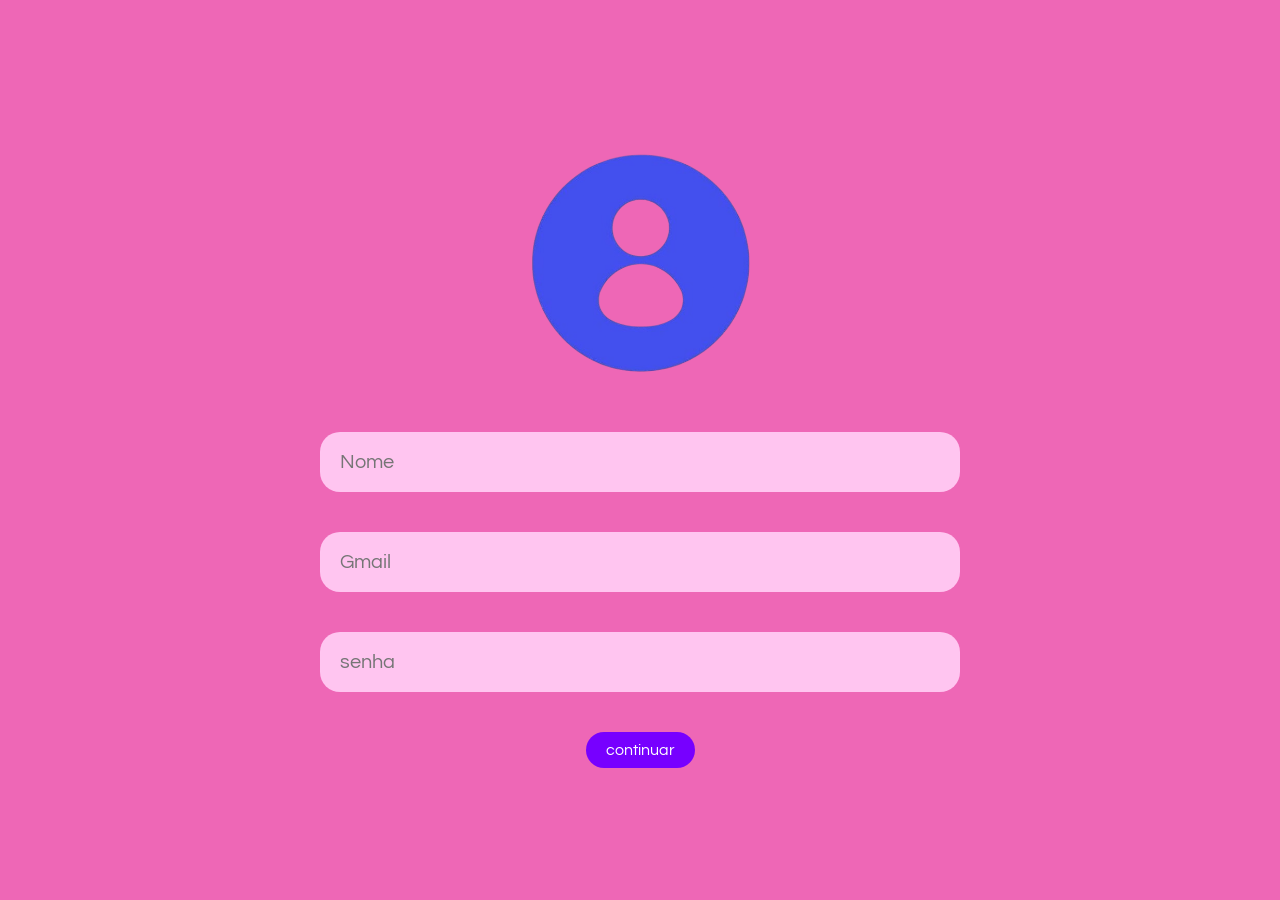
==== cadastro.html @ 230d6e53 "primary commit" ====
<!DOCTYPE html>
<html lang="pt-br">
  <head>
    <meta charset="UTF-8" />
    <meta name="viewport" content="width=device-width, initial-scale=1.0" />
    <title>cadastro</title>
    <link rel="stylesheet" href="cadastro.css" />
    <link
      href="https://fonts.googleapis.com/css2?family=Questrial&display=swap"
      rel="stylesheet"
    />
    <script src="geral.js"></script>
  </head>
  <body>
    <div class="cadastro">
      <img src="img/user.png" id="user2" />

      <label for="Nome"></label>
      <textarea id="cadastro" placeholder="Nome" maxlength="20"></textarea>

      <label for="Gmailuser"></label>
      <textarea id="cadastro" placeholder="Gmail" maxlength="60"></textarea>

      <label for="senhauser"></label>
      <textarea id="cadastro" placeholder="senha" maxlength="60"></textarea>

      <a href="">
        <button id="continuar">continuar</button>
      </a>
    </div>
  </body>
</html>
---- cadastro.css ----
body {
        background-color: #ee67b6;
        background-size: 100% 100%;
        width: 100vw;
        height: 100vh;
        margin: 0;
    }

    #user2{

        position: relative;
        justify-content: center;
        width: 260px;
        height: auto;
    

    }

    .cadastro {

        display: flex;
        position: relative;
        flex-direction: column; /* Deixa as caixas de texto empilhadas */
        justify-content: center; /* Centraliza horizontalmente */
        align-items: center; /* Centraliza verticalmente */
        font-family: 'Questrial', sans-serif;
        height: 100vh; /* Define altura total da tela */
        gap: 20px; /* Dá espaçamento entre as caixas de texto */ 
        
        
    }

    #cadastro {
        position: relative; /*Deixa o posicionamento relativo */
        width: 600px; /* Largura total */
        max-width: 70%; /* Define o tamanho máximo que ele pode alcançar */ 
        height: 20px; /* Altura ajustada */
        padding: 20px; /* Espaçamento interno */
        border-radius: 20px; /* Bordas arredondadas */
        font-family: 'Questrial', sans-serif;
        font-size: 20px; /* Tamanho da fonte */
        background-color: #ffc5f0; /* Cor de fundo suave */
        resize: none; /* Impede redimensionamento pelo usuário */
        border: none; /* Remove qualquer borda */
        outline: none; /* Remove contornos que aparecem ao clicar */
        overflow: hidden;

    }

    #continuar {
        margin-top: 20px; /* Adiciona espaço acima do botão */
        background-color: #7700ff; /* Cor de fundo azul */
        color: white; /* Texto branco */
        padding: 10px 20px; /* Espaçamento interno */
        font-size: 16px; /* Tamanho da fonte */
        font-family: 'Questrial', sans-serif;
        border: none; /* Remove a borda padrão */
        border-radius: 20px; /* Arredonda as bordas */
        cursor: pointer; /* Mostra a mãozinha ao passar o mouse */
        transition: background-color 0.3s ease; /* Animação suave */
    }
    #continuar:hover     {
        background-color: #d367ee; /* Muda a cor ao passar o mouse */
    }
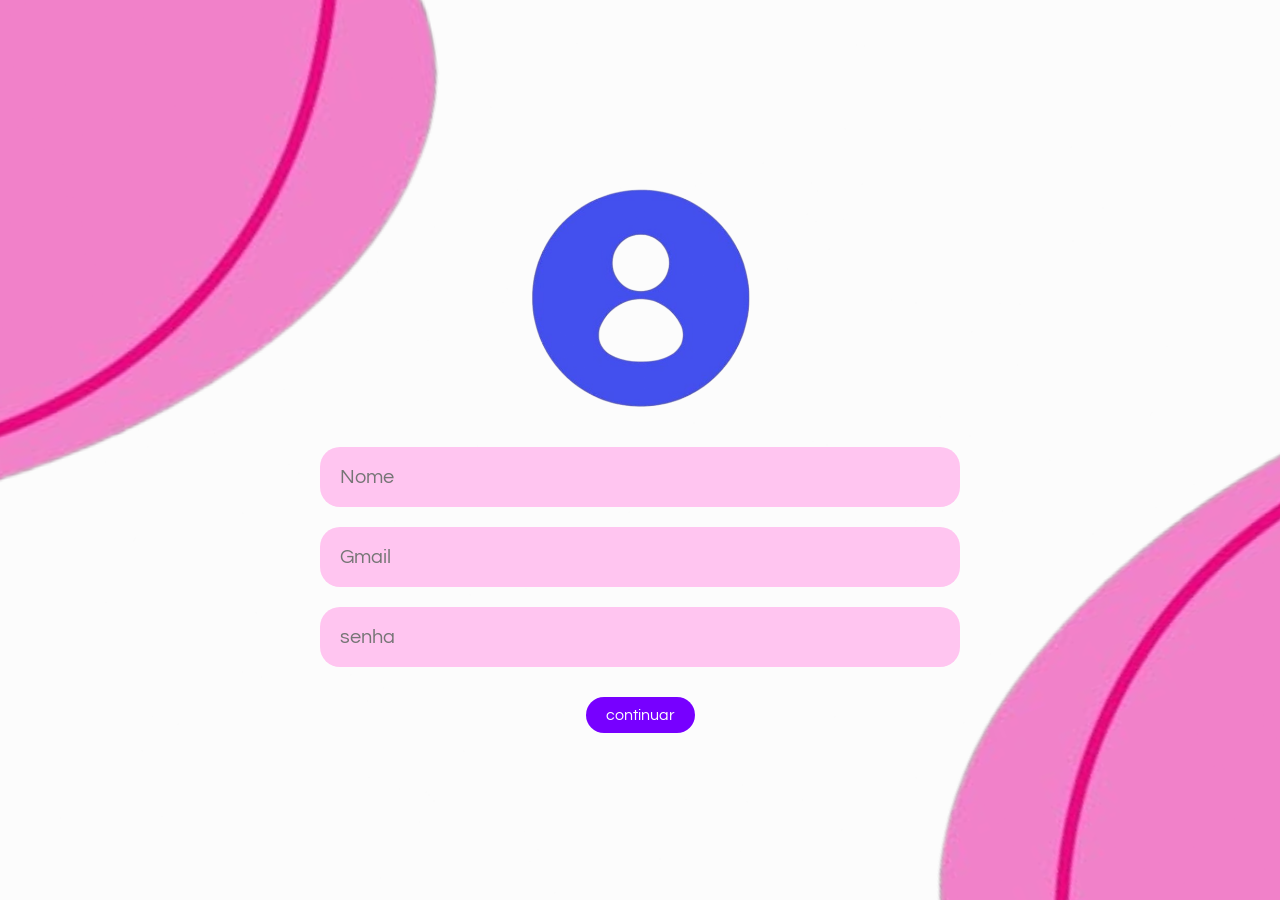
==== commit c32de0a6: "tela 2 semiterminada" ====
--- a/cadastro.html
+++ b/cadastro.html
@@ -13,10 +13,13 @@
   </head>
   <body>
     <div class="cadastro">
+      
       <img src="img/user.png" id="user2" />
+      <img src="img/canto.png" id="canto" />
+      <img src="img/canto2.png" id="canto2">
 
       <label for="Nome"></label>
-      <textarea id="cadastro" placeholder="Nome" maxlength="20"></textarea>
+      <textarea id="cadastro" placeholder="Nome" maxlength="60"></textarea>
 
       <label for="Gmailuser"></label>
       <textarea id="cadastro" placeholder="Gmail" maxlength="60"></textarea>
--- a/cadastro.css
+++ b/cadastro.css
@@ -1,10 +1,11 @@
 
     body {
-        background-color: #ee67b6;
+        background-color: #fcfcfc;
         background-size: 100% 100%;
         width: 100vw;
         height: 100vh;
         margin: 0;
+        overflow: hidden; /* Remove a barra de rolagem */
     }
 
     #user2{
@@ -13,10 +14,33 @@
         justify-content: center;
         width: 260px;
         height: auto;
+        z-index: 2;
     
 
     }
 
+    #canto {
+        position: absolute;
+        display: flex;
+        width: 100%;
+        max-width: 1000px;
+        height: auto;
+        top: -80px;
+        left: -5px;
+        z-index: 1; /* Garante que o canto fique atrás do formulário */
+        transform: rotate(80deg); /* Rotaciona a imagem */
+    }
+    #canto2 {
+        position: absolute;
+        display: flex;
+        width: 100%;
+        max-width: 1000px;
+        height: auto;
+        bottom: -200px;
+        right: -40px;
+        z-index: 1; /* Garante que o canto fique atrás do formulário */
+        transform: rotate(249deg); /* Rotaciona a imagem */
+    }
     .cadastro {
 
         display: flex;
@@ -26,11 +50,15 @@
         align-items: center; /* Centraliza verticalmente */
         font-family: 'Questrial', sans-serif;
         height: 100vh; /* Define altura total da tela */
-        gap: 20px; /* Dá espaçamento entre as caixas de texto */ 
+        gap: 10px; /* Dá espaçamento entre as caixas de texto */ 
+        z-index: 2;
+        overflow: hidden;
         
         
     }
-
+    #continuar:hover     {
+        background-color: #d367ee; /* Muda a cor ao passar o mouse */
+    }
     #cadastro {
         position: relative; /*Deixa o posicionamento relativo */
         width: 600px; /* Largura total */
@@ -45,10 +73,14 @@
         border: none; /* Remove qualquer borda */
         outline: none; /* Remove contornos que aparecem ao clicar */
         overflow: hidden;
+        z-index: 2;
+        white-space: nowrap;
+        text-overflow: clip; /* Adiciona reticências se o texto for muito longo */
 
     }
 
     #continuar {
+        position: relative; /* Deixa o botão posicionado relativo ao seu contêiner */
         margin-top: 20px; /* Adiciona espaço acima do botão */
         background-color: #7700ff; /* Cor de fundo azul */
         color: white; /* Texto branco */
@@ -59,7 +91,51 @@
         border-radius: 20px; /* Arredonda as bordas */
         cursor: pointer; /* Mostra a mãozinha ao passar o mouse */
         transition: background-color 0.3s ease; /* Animação suave */
+        z-index: 2;
     }
     #continuar:hover     {
         background-color: #d367ee; /* Muda a cor ao passar o mouse */
+    }
+
+    @media screen and (min-width: 100px) and (max-width: 299px) {
+        #canto {
+            width: 200%;
+            height: auto;
+        }
+        #canto2 {
+            width: 280%;
+            height: auto;
+        }
+    }
+    @media screen and (min-width: 300px) and (max-width: 450px) {
+        #canto {
+            width: 140%;
+            height: auto;
+        }
+        #canto2 {
+            width: 160%;
+            height: auto;
+        }
+    }
+    @media screen and (min-width: 451px) and (max-width: 600px) {
+        #canto {
+            width: 100%;
+            height: auto;
+
+        }
+        #canto2 {
+            width: 120%;
+            height: auto;
+        }
+    }
+     
+    @media screen and (min-width: 601px) and (max-width: 800px) {
+     #canto {
+            width: 80%;
+            height: auto;
+        }
+        #canto2 {
+            width: 100%;
+            height: auto;
+        }
     }
